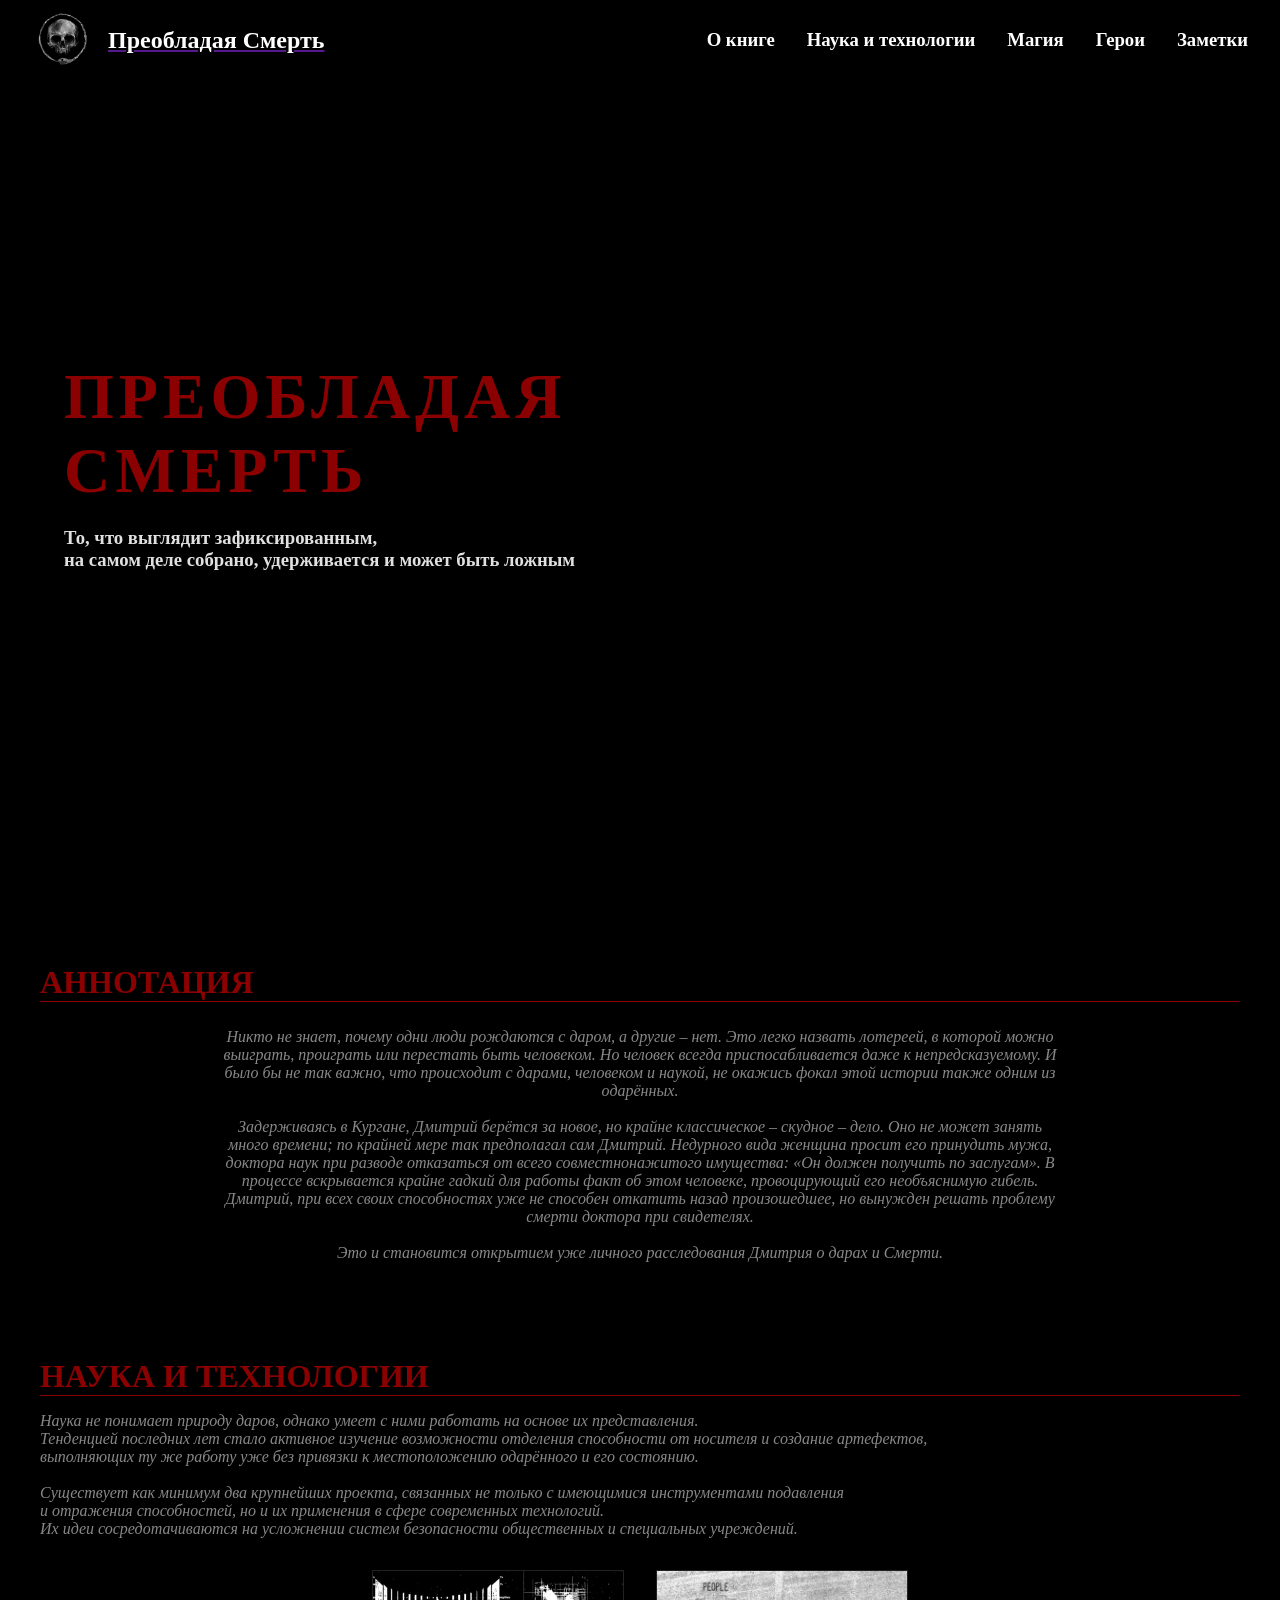
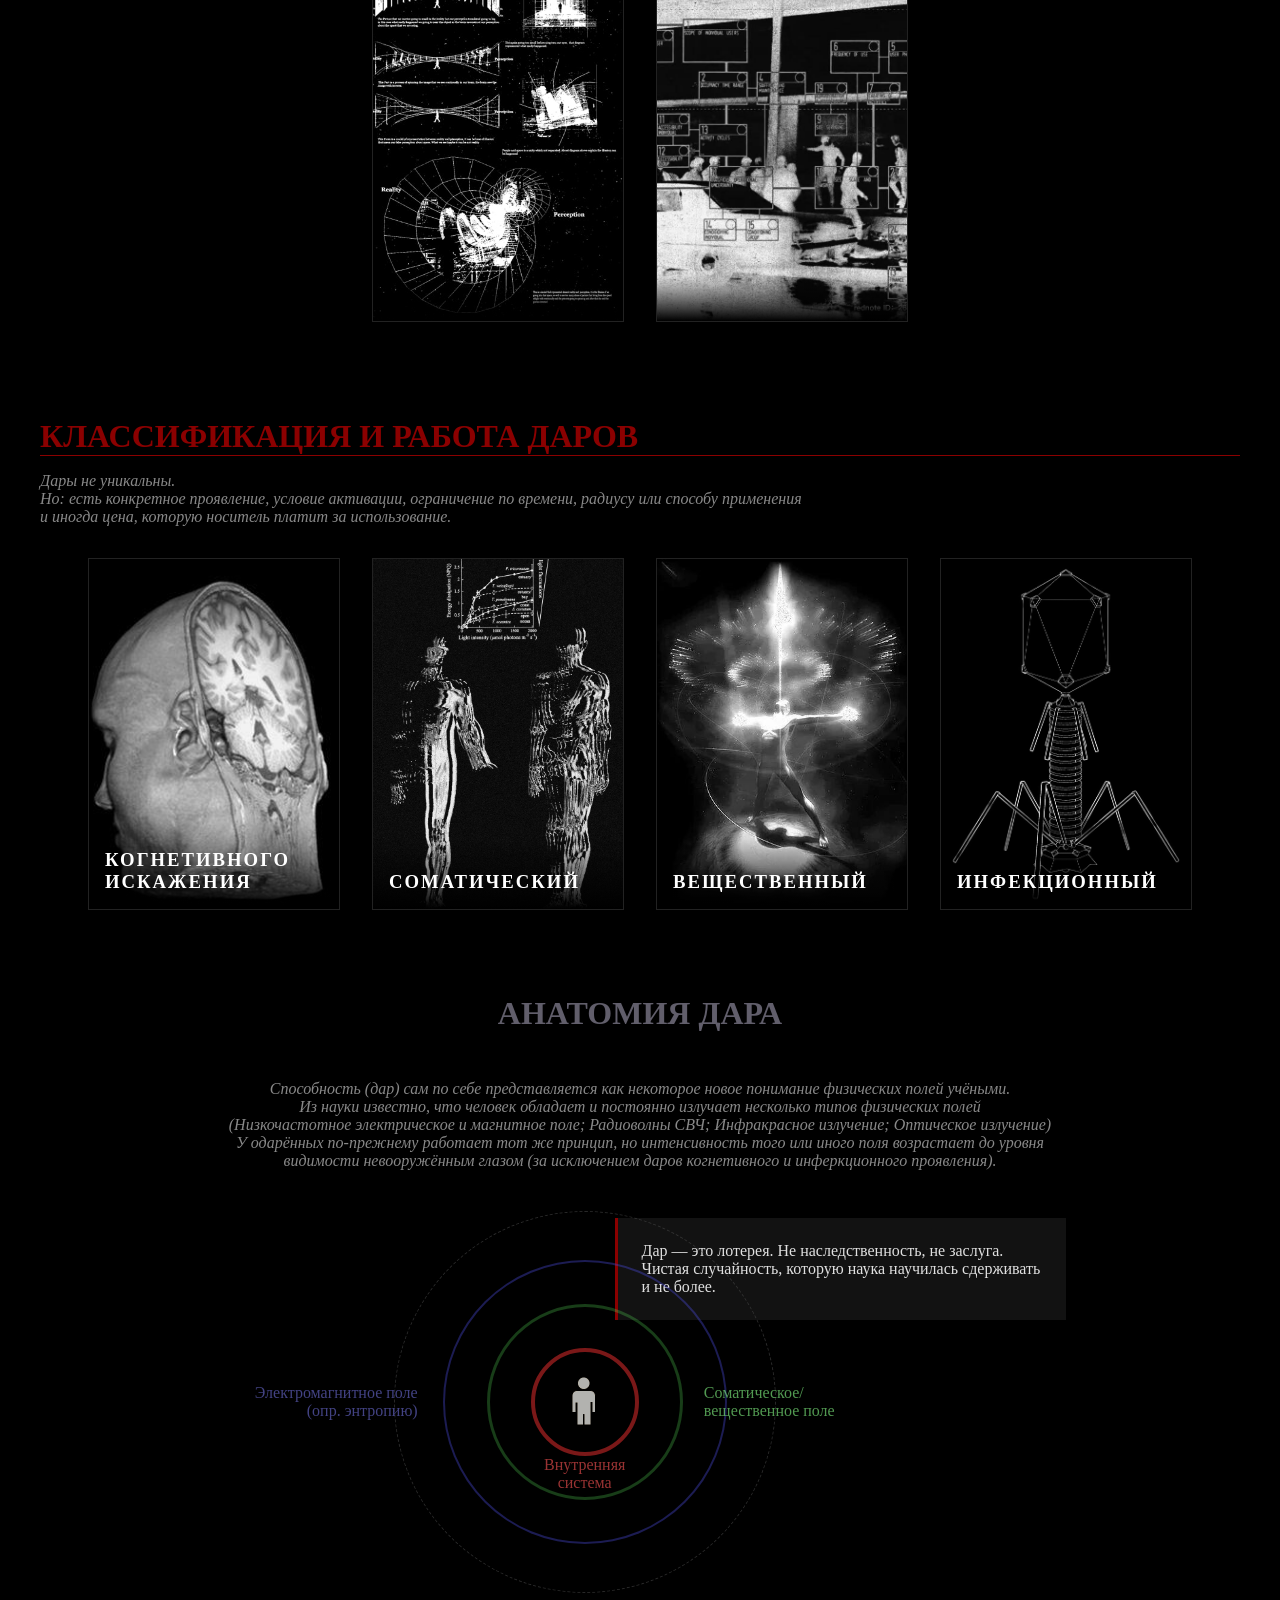
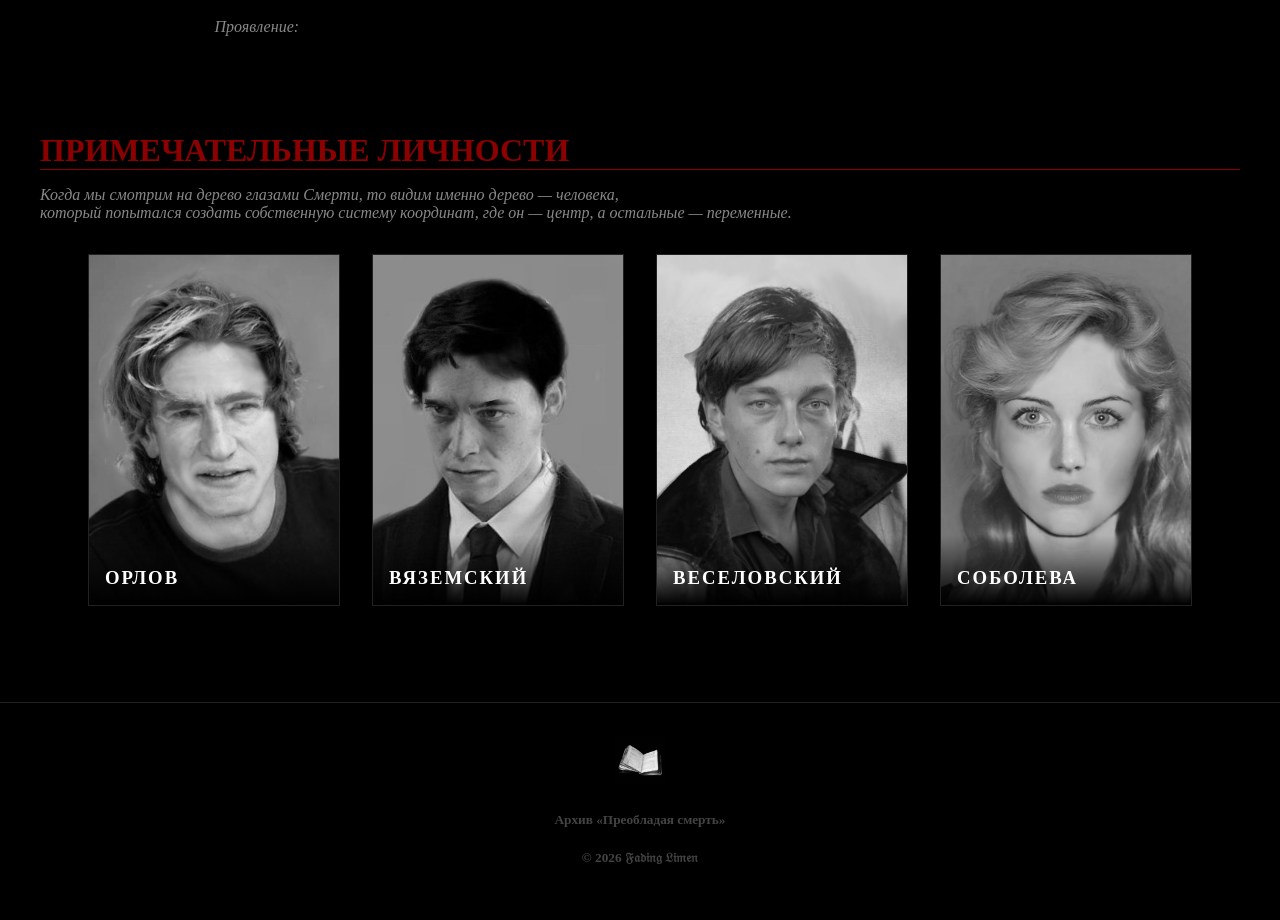
==== index.html @ 9e9018ed "Rename preaviling_death.html to index.html" ====
<!DOCTYPE html>
<html lang="ru">
<head>
    <meta charset="UTF-8">
    <meta name="viewport" content="width=device-width, initial-scale=1.0">
    <title>Преобладая смерть | ФИЛАТОВА 26М</title>

    <link rel="stylesheet" href="static/styles/base.css">
    <link rel="stylesheet" href="static/styles/ui.css">
    <link rel="stylesheet" href="static/styles/styles.css">
    <link rel="icon" type="image/png" href="static/pictures/logo.png">
    
    <script src="static/data/cookies.js" defer></script>
    <script src="static/data/load_data.js" defer></script>
</head>
<body>
    <header>
        <div class="header-list">
            <div class="logo-block">
                <a href="" class="logo-link"><img src="static/pictures/logo.png" class="logo-icon"></a>
                <a href="" class="main-page"><h3 class="main-title">Преобладая Смерть</h3></a>
            </div>
            <nav class="menu-block">
                <a href="#story" class="menu-item"><h3>О книге</h3></a>
                <a href="#tech" class="menu-item"><h3>Наука и технологии</h3></a>
                <a href="#abilities" class="menu-item"><h3>Магия</h3></a>
                <a href="#cases" class="menu-item"><h3>Герои</h3></a>
                <a href="#keeps" class="menu-item"><h3>Заметки</h3></a>
            </nav>
        </div>
    </header>

    <main>
        <div class="video-overlay">
            <div class="text-top-left">
                <h1 class="red">ПРЕОБЛАДАЯ<br>СМЕРТЬ</h1>
                <h3 class="video-description">
                    То, что выглядит зафиксированным,
                    <br>на самом деле собрано, удерживается и может быть ложным
                </h3>
            </div>
            <video autoplay muted loop class="video-block">
                <source src="static/video/video_2026-10-30_19-57-51.mp4" type="video/mp4">
                Ваш браузер не поддерживает видео.
            </video>
        </div>

        <div class="champions-block">
            <div class="lane-block" id="story">
                <h3 class="lane-title red">АННОТАЦИЯ</h3>
                <p class="lane-description anotation">
                    Никто не знает, почему одни люди рождаются с даром, а другие – нет. Это легко назвать лотереей, в которой 
                    можно выиграть, проиграть или перестать быть человеком. Но человек всегда приспосабливается даже к непредсказуемому.
                    И было бы не так важно, что происходит с дарами, человеком и наукой, не окажись фокал этой истории также одним 
                    из одарённых.<br>
                    <br>Задерживаясь в Кургане, Дмитрий берётся за новое, но крайне классическое – скудное – дело. Оно не может занять 
                    много времени; по крайней мере так предполагал сам Дмитрий. Недурного вида женщина просит его принудить мужа, доктора 
                    наук при разводе отказаться от всего совместнонажитого имущества: «Он должен получить по заслугам». В процессе вскрывается
                    крайне гадкий для работы факт об этом человеке, провоцирующий его необъяснимую гибель. Дмитрий, при всех своих
                    способностях уже не способен откатить назад произошедшее, но вынужден решать проблему смерти доктора при свидетелях.<br>
                    <br>Это и становится открытием уже личного расследования Дмитрия о дарах и Смерти.
                </p>
            </div>

            <div class="lane-block" id="tech">
                <h3 class="lane-title red">НАУКА И ТЕХНОЛОГИИ</h3>
                <p class="lane-description">
                    Наука не понимает природу даров, однако умеет с ними работать на основе их представления.<br>
                    Тенденцией последних лет стало активное изучение возможности отделения способности от носителя и создание
                    артефектов,<br>выполняющих ту же работу уже без привязки к местоположению одарённого и его состоянию.<br>
                    <br>Существует как минимум два крупнейших проекта, связанных не только с имеющимися инструментами подавления<br>и
                    отражения способностей, но и их применения в сфере современных технологий.<br>Их идеи сосредотачиваются на усложнении
                    систем безопасности общественных и специальных учреждений.
                </p>
                <div class="lane-champions-cards">
                    <a class="champion-card" href="#space">
                        <div class="champion-art">
                            <img src="static/pictures/image/space.jpg">
                            <h3 class="champion-name"></h3>
                        </div>
                    </a>
                    <a class="champion-card" href="#camera">
                        <div class="champion-art">
                            <img src="static/pictures/image/eye.jpg">
                            <h3 class="champion-name"></h3>
                        </div>
                    </a>
                </div>
            </div>

            <div class="lane-block" id="abilities">
                <h3 class="lane-title red">КЛАССИФИКАЦИЯ И РАБОТА ДАРОВ</h3>
                <p class="lane-description">
                    Дары не уникальны.<br>
                    Но: есть конкретное проявление, условие активации, ограничение по времени, радиусу или способу применения
                    <br> и иногда цена, которую носитель платит за использование.
                </p>
                <div class="lane-champions-cards">
                    <a class="champion-card" href="#psychic">
                        <div class="champion-art">
                            <img src="static/pictures//image/psychic.jpg">
                            <h3 class="champion-name">когнетивного искажения</h3>
                        </div>
                    </a>
                    <a class="champion-card" href="#physical">
                        <div class="champion-art">
                            <img src="static/pictures/image/physical.jpg">
                            <h3 class="champion-name">Соматический</h3>
                        </div>
                    </a>
                    <a class="champion-card" href="#physical">
                        <div class="champion-art">
                            <img src="static/pictures/image/physical_item.jpg">
                            <h3 class="champion-name">Вещественный</h3>
                        </div>
                    </a>
                    <a class="champion-card" href="#infectious">
                        <div class="champion-art">
                            <img src="static/pictures/image/infectious.jpg">
                            <h3 class="champion-name">Инфекционный</h3>
                        </div>
                    </a>
                </div>
            </div>

            <h1 class="map-title gray">АНATOMИЯ ДАРА</h1>
            <div class="map-table">
                <p class="lane-description map">
                    Способность (дар) сам по себе представляется как некоторое новое понимание физических полей учёными.
                    <br>Из науки известно, что человек обладает и постоянно излучает несколько типов физических полей
                    <br>(Низкочастотное электрическое и магнитное поле; Радиоволны СВЧ; Инфракрасное излучение; Оптическое излучение)
                    <br>У одарённых по-прежнему работает тот же принцип, но интенсивность того или иного поля возрастает до уровня
                    <br>видимости невооружённым глазом (за исключением даров когнетивного и инферкционного проявления).
                </p>

                <div class="map_and_descr">
                    <div class="anatomy-map">
                        <div class="field-layer field-classic"></div>
                        <div class="field-layer field-cognitive">
                            <span class="field-label">Электромагнитное поле<br>(опр. энтропию)</span>
                        </div>
                        <div class="field-layer field-somatic">
                            <span class="field-label">Соматическое/<br>вещественное поле</span>
                        </div>
                        <div class="field-layer field-viral">
                            <span class="field-label">Внутренняя<br>система</span>
                        </div>
                        <div class="person"><img src="static/pictures/person.png"></div>
                    </div>

                    <p class="map-description">
                        Дар — это лотерея. Не наследственность, не заслуга.<br>
                        Чистая случайность, которую наука научилась сдерживать и не более.
                    </p>
                </div>

                <p class="lane-description">
                    Проявление: 
                </p>
            </div>

            <div class="lane-block" id="cases">
                <h3 class="lane-title red">ПРИМЕЧАТЕЛЬНЫЕ ЛИЧНОСТИ</h3>
                <p class="lane-description">
                    Когда мы смотрим на дерево глазами Смерти, то видим именно дерево — человека,<br>
                    который попытался создать собственную систему координат, где он — центр, а остальные — переменные.
                </p>
                <div class="lane-champions-cards">
                    <a class="champion-card" href="#orlov">
                        <div class="champion-art">
                            <img src="static/pictures/characters/dmitrii_orlov.jpg" alt="Дмитрий Орлов">
                            <h3 class="champion-name">Орлов</h3>
                        </div>
                    </a>
                    <a class="champion-card" href="#vyazemsky">
                        <div class="champion-art">
                            <img src="static/pictures/characters/victor_vyazemski.jpg" alt="Виктор Вяземский">
                            <h3 class="champion-name">Вяземский</h3>
                        </div>
                    </a>
                    <a class="champion-card" href="#veselovsky">
                        <div class="champion-art">
                            <img src="static/pictures/characters/andrei_veselovski.jpg" alt="Андрей Веселовский">
                            <h3 class="champion-name">Веселовский</h3>
                        </div>
                    </a>
                    <a class="champion-card" href="#soboleva">
                        <div class="champion-art">
                            <img src="static/pictures/characters/lidia_soboleva.jpg" alt="Лидия Соболева">
                            <h3 class="champion-name">Соболева</h3>
                        </div>
                    </a>
                </div>
            </div>
        </div>
    </main>

    <footer>
        <div class="footer-list">
            <div class="footer-list-link">
                <img src="static/pictures/book.jpg" class="footer-ico">
                <h5>Архив «Преобладая смерть»</h5>
            </div>
            <div class="footer-list-link"><h5>© 2026 𝔉𝔞𝔡𝔦𝔫𝔤 𝔏𝔦𝔪𝔢𝔫</h5></div>
        </div>
    </footer>
</body>
</html>
---- static/styles/base.css ----
/* Глобальные настройки */

html { scroll-behavior: smooth; scroll-padding-top: 100px;}
body {
    background-color: #000000;
    color: #e0e0e0;
    margin: 0;
    font-family: 'Georgia', 'Times New Roman', serif;
}

/* верхняя панель*/
.logo-icon { height: 60px;}
header {
    position: fixed;
    top: 0; left: 0; width: 100%; z-index: 1000;
    background-color: rgba(0, 0, 0, 0.9);
}
.header-list {
    display: flex; justify-content: space-between;
    align-items: center; padding: 0 2rem; height: 80px;
}
.logo-block { display: flex; align-items: center; gap: 1rem;}
.main-title { color: #ffffff; text-decoration: none; font-size: 1.5rem;}

/* Раздел о способностях*/
.anatomy-map {
    position: relative; left: 20%;
    width: 400px; height: 400px;      
}
.field-layer {
    position: absolute; border-radius: 50%;
    top: 50%; left: 50%; transform: translate(-50%, -50%);
    display: flex; align-items: center; justify-content: center;
    opacity: 0.6;
}
.field-classic { 
    width: 380px; height: 380px; z-index: 1; 
    border: 1px dashed #444;
}
.field-cognitive { 
    width: 280px; height: 280px; 
    border: 2px solid rgba(75, 75, 219, 0.63); 
    background: radial-gradient(circle, transparent 70%, rgba(100, 100, 255, 0.1));
    z-index: 2; 
}
.field-somatic { 
    width: 190px; height: 190px; 
    border: 3px solid rgba(100, 255, 100, 0.4); 
    z-index: 3; 
}
.field-viral { 
    width: 100px; height: 100px; 
    border: 4px solid rgba(255, 50, 50, 0.8); 
    z-index: 4; 
}
.person {
    position: absolute; top: 43%; left: 46%;
    width: 30px; height: 40px; z-index: -2;
}
.field-label {
    position: absolute; font-size: 0.8rem; text-align: center;
    white-space: nowrap; pointer-events: none;
}
.map_and_descr { display: flex; justify-content: space-between;}

/* Подвал */
footer {
    border-top: 1px solid #222; padding: 2rem;
    text-align: center; color: #444;
}
.footer-ico {width: 50px; height: 50px;}
---- static/styles/ui.css ----
/* Интерфейсные элементы */

.menu-block { display: flex; gap: 2rem;}
.menu-item {
    text-decoration: none;
    color: #ffffff;
    cursor: pointer;
    transition: 0.3s ease-in-out;
}
.menu-item:hover { color: #8b0000;}
.menu-item h4 { margin: 0; font-weight: normal; }

/* Карточки с картинками */
.champions-block { 
    padding: 2rem; max-width: 1200px; margin: 0 auto; 
    display: flex; flex-direction: column;
}
.champion-card {
    width: 250px; height: 350px; position: relative;
    background: #0a0a0a; border: 1px solid #222;
    overflow: hidden; transition: 0.4s; text-decoration: none;
}
.champion-art { width: 100%; height: 100%; position: relative;}
.champion-art img {
    width: 100%; height: 100%; object-fit: cover;
    filter: grayscale(100%); transition: 0.4s;
}
.champion-name {
    position: absolute; bottom: 0; left: 0; width: 100%;
    background: linear-gradient(to top, #000, transparent); color: #fff;
    padding: 2rem 1rem 1rem; margin: 0;
    letter-spacing: 2px; text-transform: uppercase;
}
.champion-card:hover {
    transform: scale(1.03);
    border-color: #8b0000; box-shadow: 0 0 30px rgba(139, 0, 0, 0.1);
}
.champion-card:hover .champion-art img { filter: grayscale(0%);}
---- static/styles/styles.css ----
/* Верстка блоков */

/* Видео */
.video-overlay { position: relative; height: 100vh;}
.video-block {
    width: 100%; height: 100%; object-fit: cover;
    position: absolute; top: 0; left: 0; z-index: -1;
    filter: grayscale(80%) contrast(1.2);
}
.text-top-left {
    position: absolute; top: 40%; left: 5%; z-index: 2;
    animation: moveTopLeft 2s ease-in-out forwards;
}
@keyframes moveTopLeft {
    0% { opacity: 0; transform: translateY(20px); }
    100% { opacity: 1; transform: translateY(0); }
}
.text-top-left h1 {
    font-size: 4rem; margin: 0; letter-spacing: 5px;
    text-shadow: 0 0 20px rgba(0,0,0,0.9);
}

/* Цвета для заголовков */
.red { color: #8b0000; }
.gray { color: #615e6b;}

/* Раздец Анатомия дара */
.map-block { padding: 4rem 2rem; text-align: center; }
.map-table { position: relative; margin: 2rem auto; max-width: 1000px;}
.map-table img { width: 100%; filter: sepia(30%) brightness(0.7); }
.map-description {
    background: rgba(20, 20, 20, 0.9); border-left: 3px solid #8b0000;
    padding: 1.5rem; text-align: left; align-self: flex-start;            
    flex: 1; min-width: 300px; max-width: 400px;
}
.field-viral .field-label { bottom: -40px; color: #ff5555; font-size: 16px;}
.field-somatic .field-label { right: -155px; color: #88ff88; font-size: 16px; text-align: left;}
.field-cognitive .field-label { left: -190px; color: #6f6fda; font-size: 16px; text-align: right;}
.map-title { display: flex; justify-content: center;  margin-bottom: 0;}
.map { text-align: center; }

/* Для параграфов */
.lane-block { margin-bottom: 4rem; position: relative;}
.lane-champions-cards { display: flex; flex-wrap: wrap; gap: 2rem; justify-content: center;}
.lane-title { font-size: 2rem; margin-bottom: 1rem; text-transform: uppercase; border-bottom: 1px solid #8b0000; }
.lane-description { color: #888; font-style: italic; margin-bottom: 2rem; font-size: 16px;}
.anotation { width: 70%; margin: 0 auto; text-align: center; padding-top: 10px;}
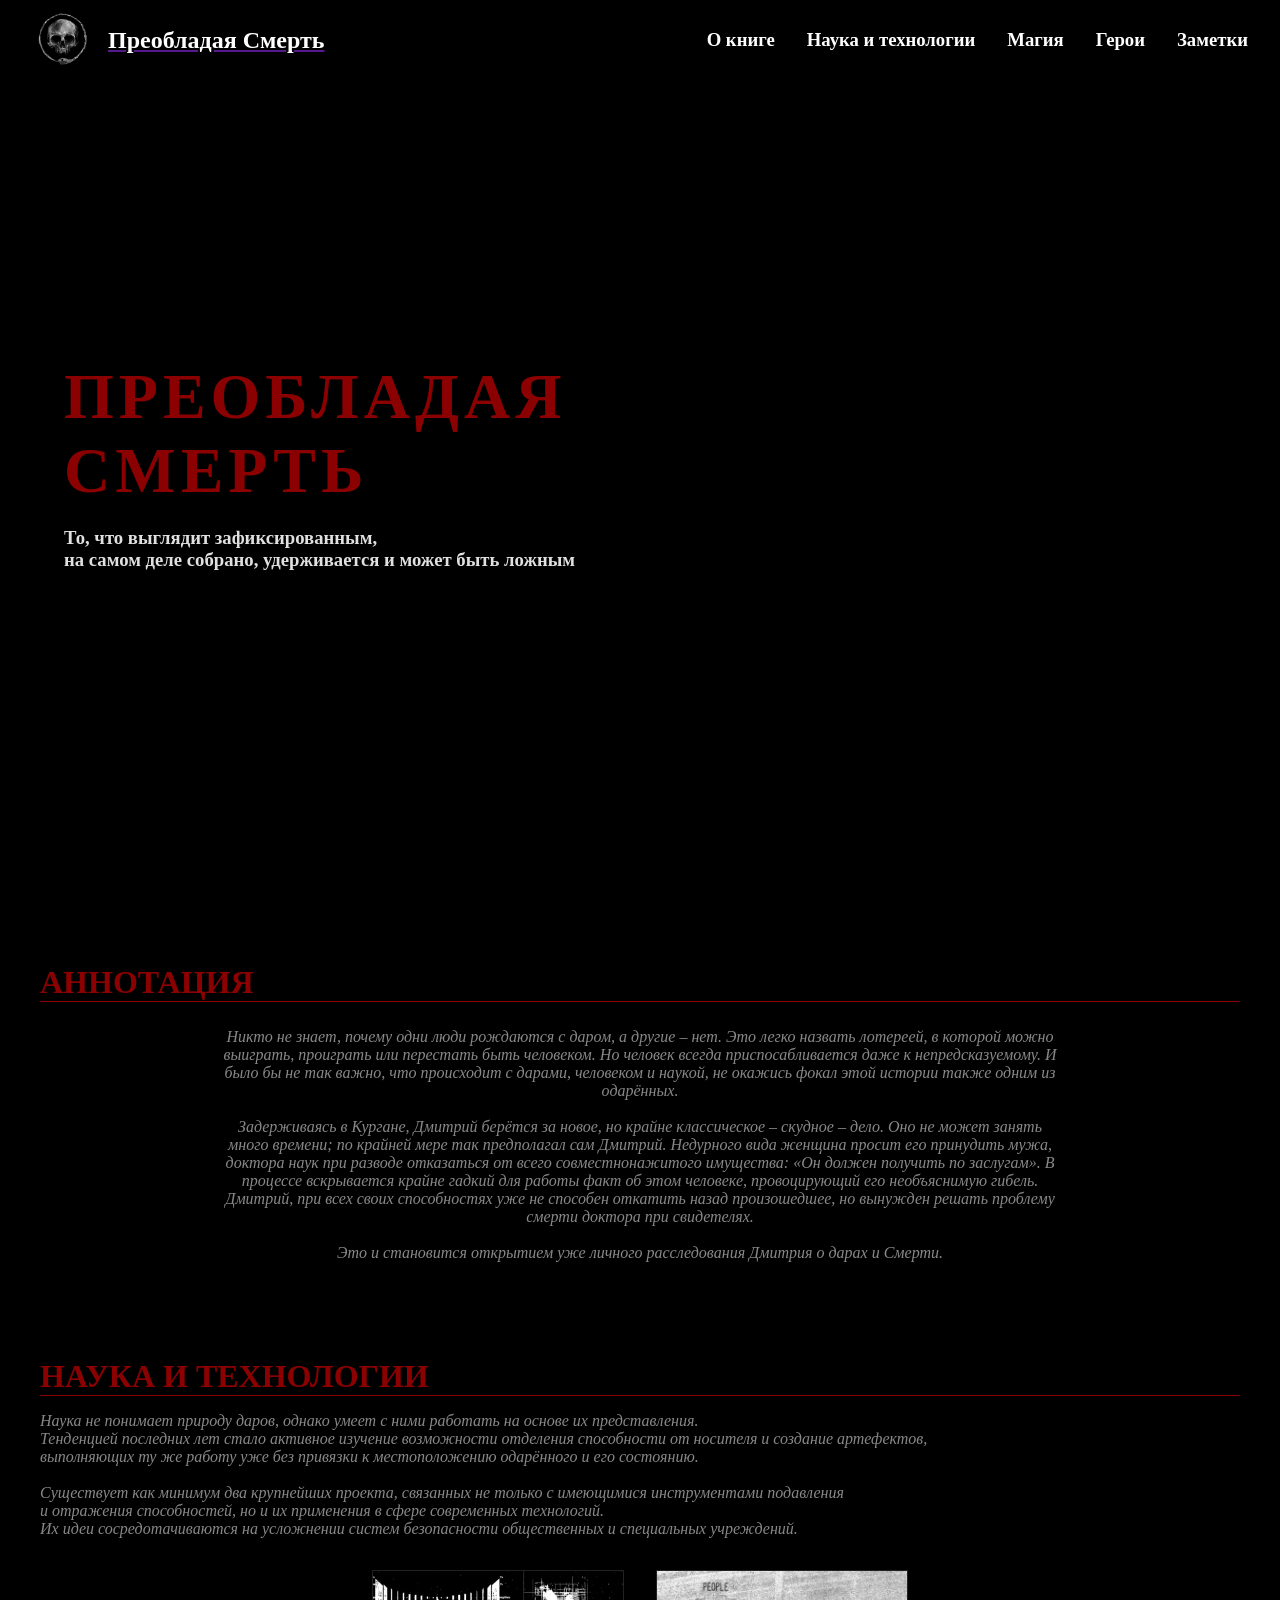
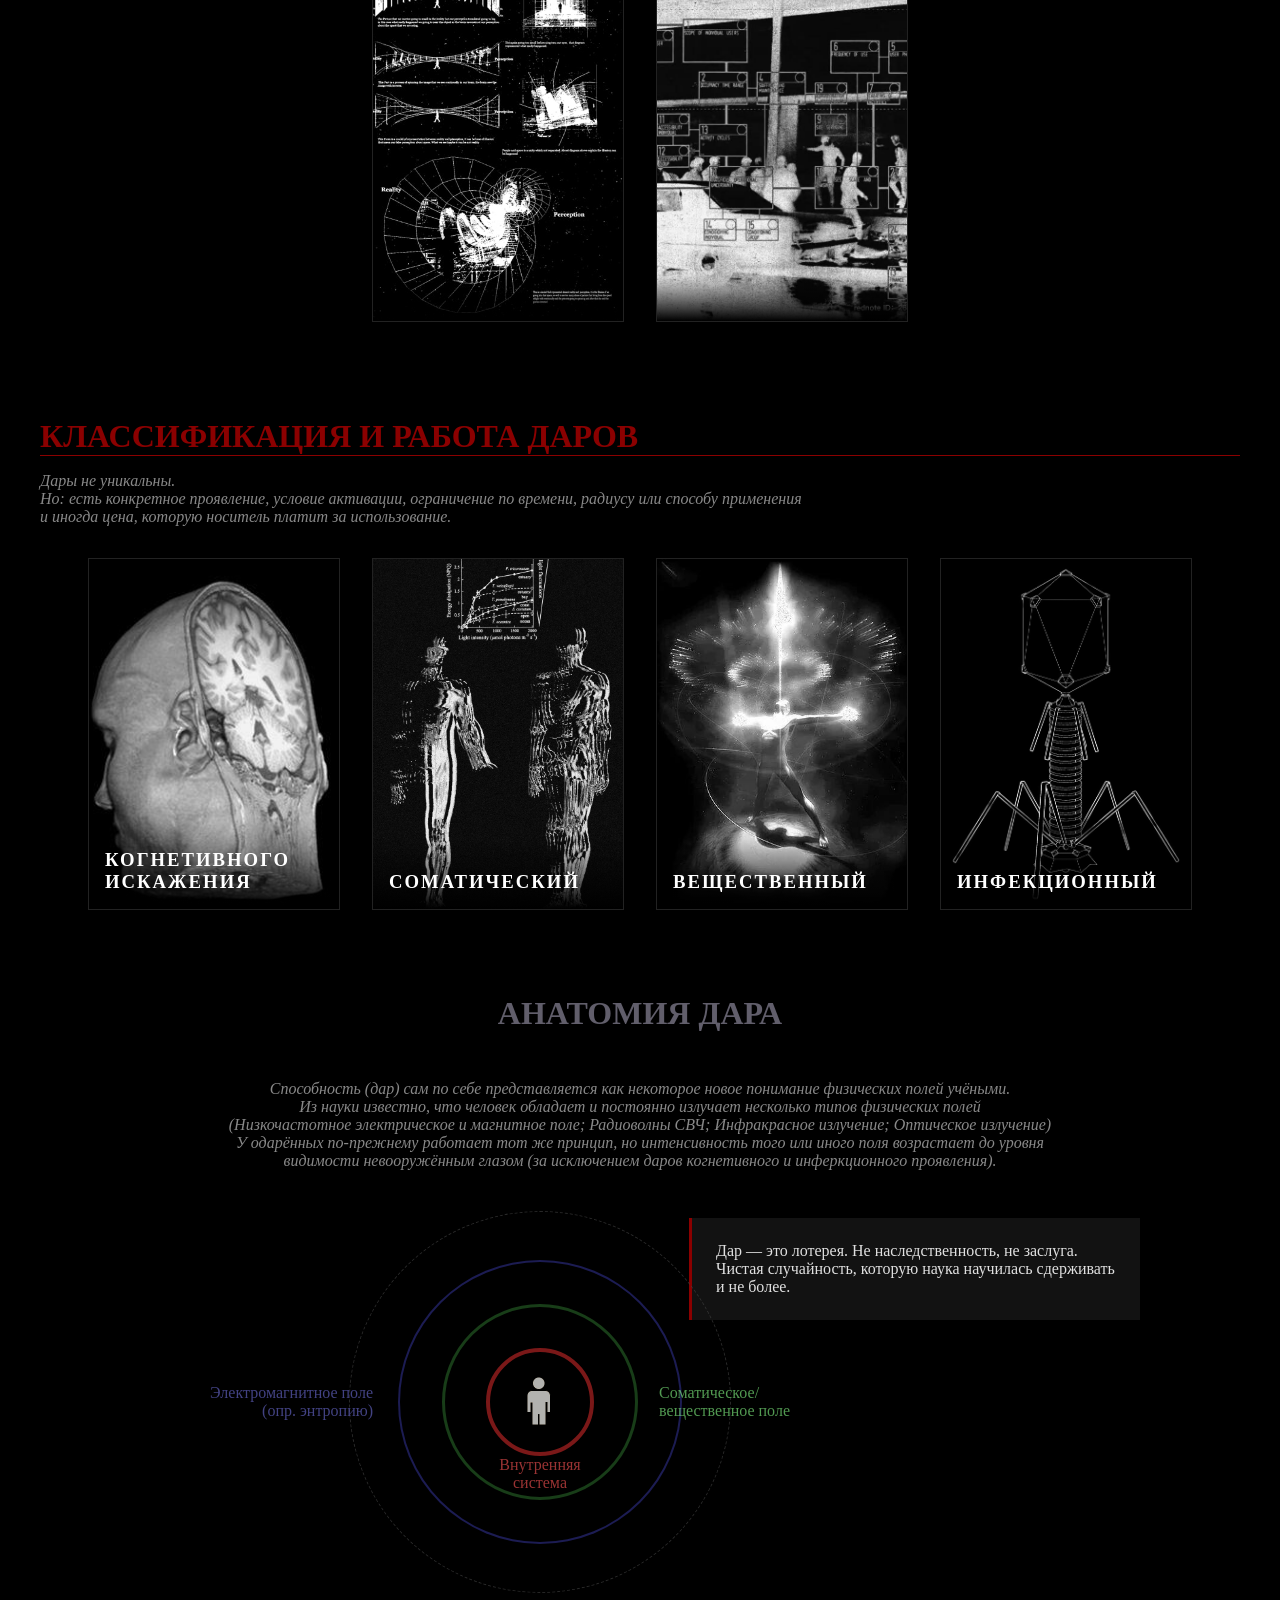
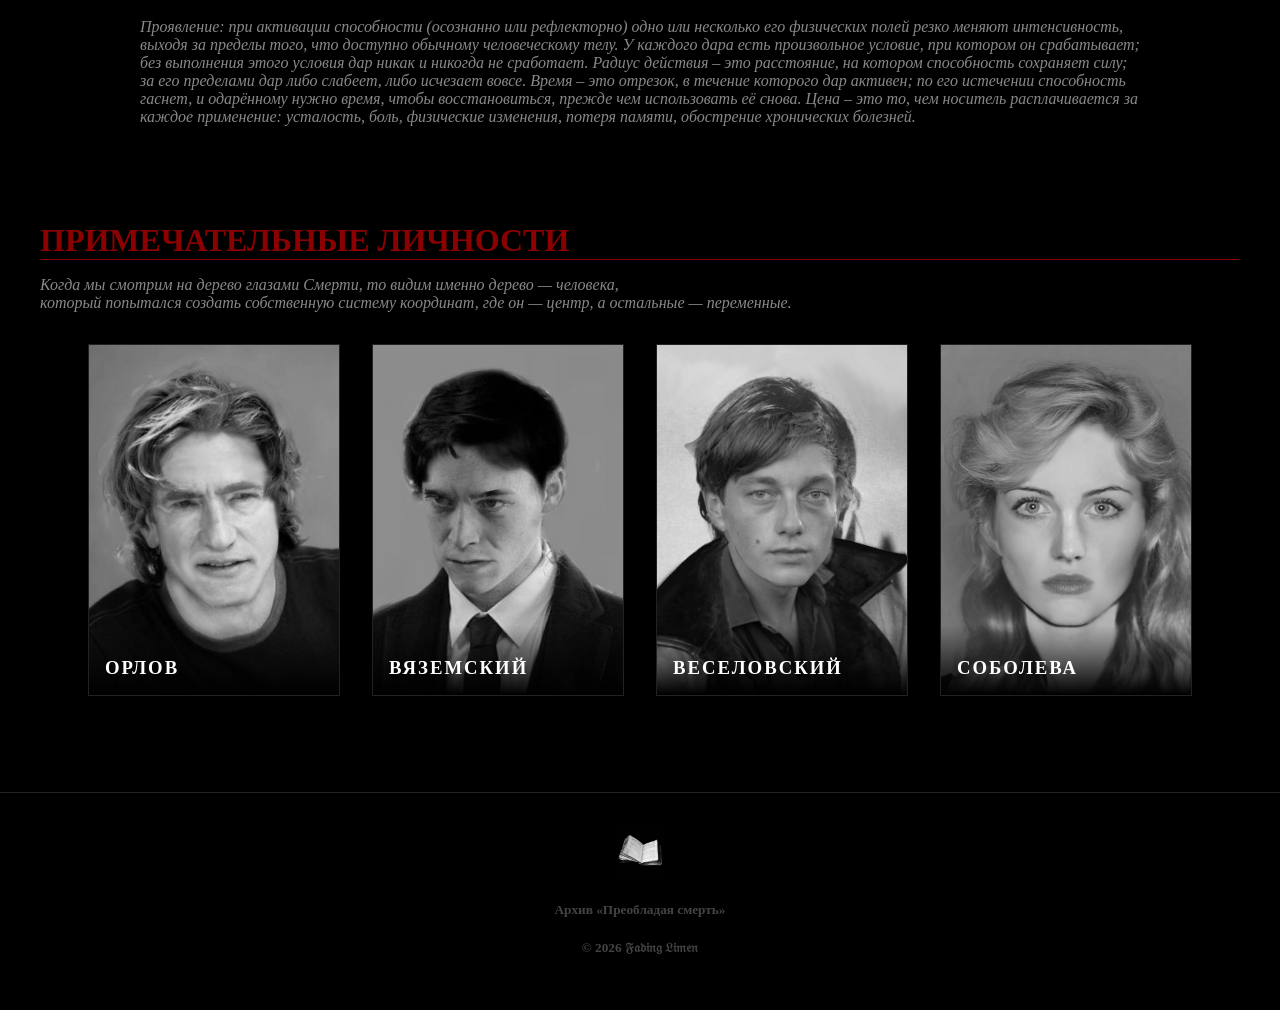
==== commit 6dbc8bb0: "abilities" ====
--- a/index.html
+++ b/index.html
@@ -155,7 +155,15 @@
                 </div>
 
                 <p class="lane-description">
-                    Проявление: 
+                    Проявление: при активации способности (осознанно или рефлекторно) одно или несколько его физических полей резко
+                    меняют интенсивность, выходя за пределы того, что доступно обычному человеческому телу. У каждого дара есть 
+                    произвольное условие, при котором он срабатывает; без выполнения этого условия дар никак и никогда не сработает.
+                    Радиус действия – это расстояние, на котором способность сохраняет силу; за его пределами дар либо слабеет, либо 
+                    исчезает вовсе.
+                    Время – это отрезок, в течение которого дар активен; по его истечении способность гаснет, и одарённому нужно время, 
+                    чтобы восстановиться, прежде чем использовать её снова. 
+                    Цена – это то, чем носитель расплачивается за каждое применение: усталость, боль, физические изменения, потеря памяти, 
+                    обострение хронических болезней.
                 </p>
             </div>
 
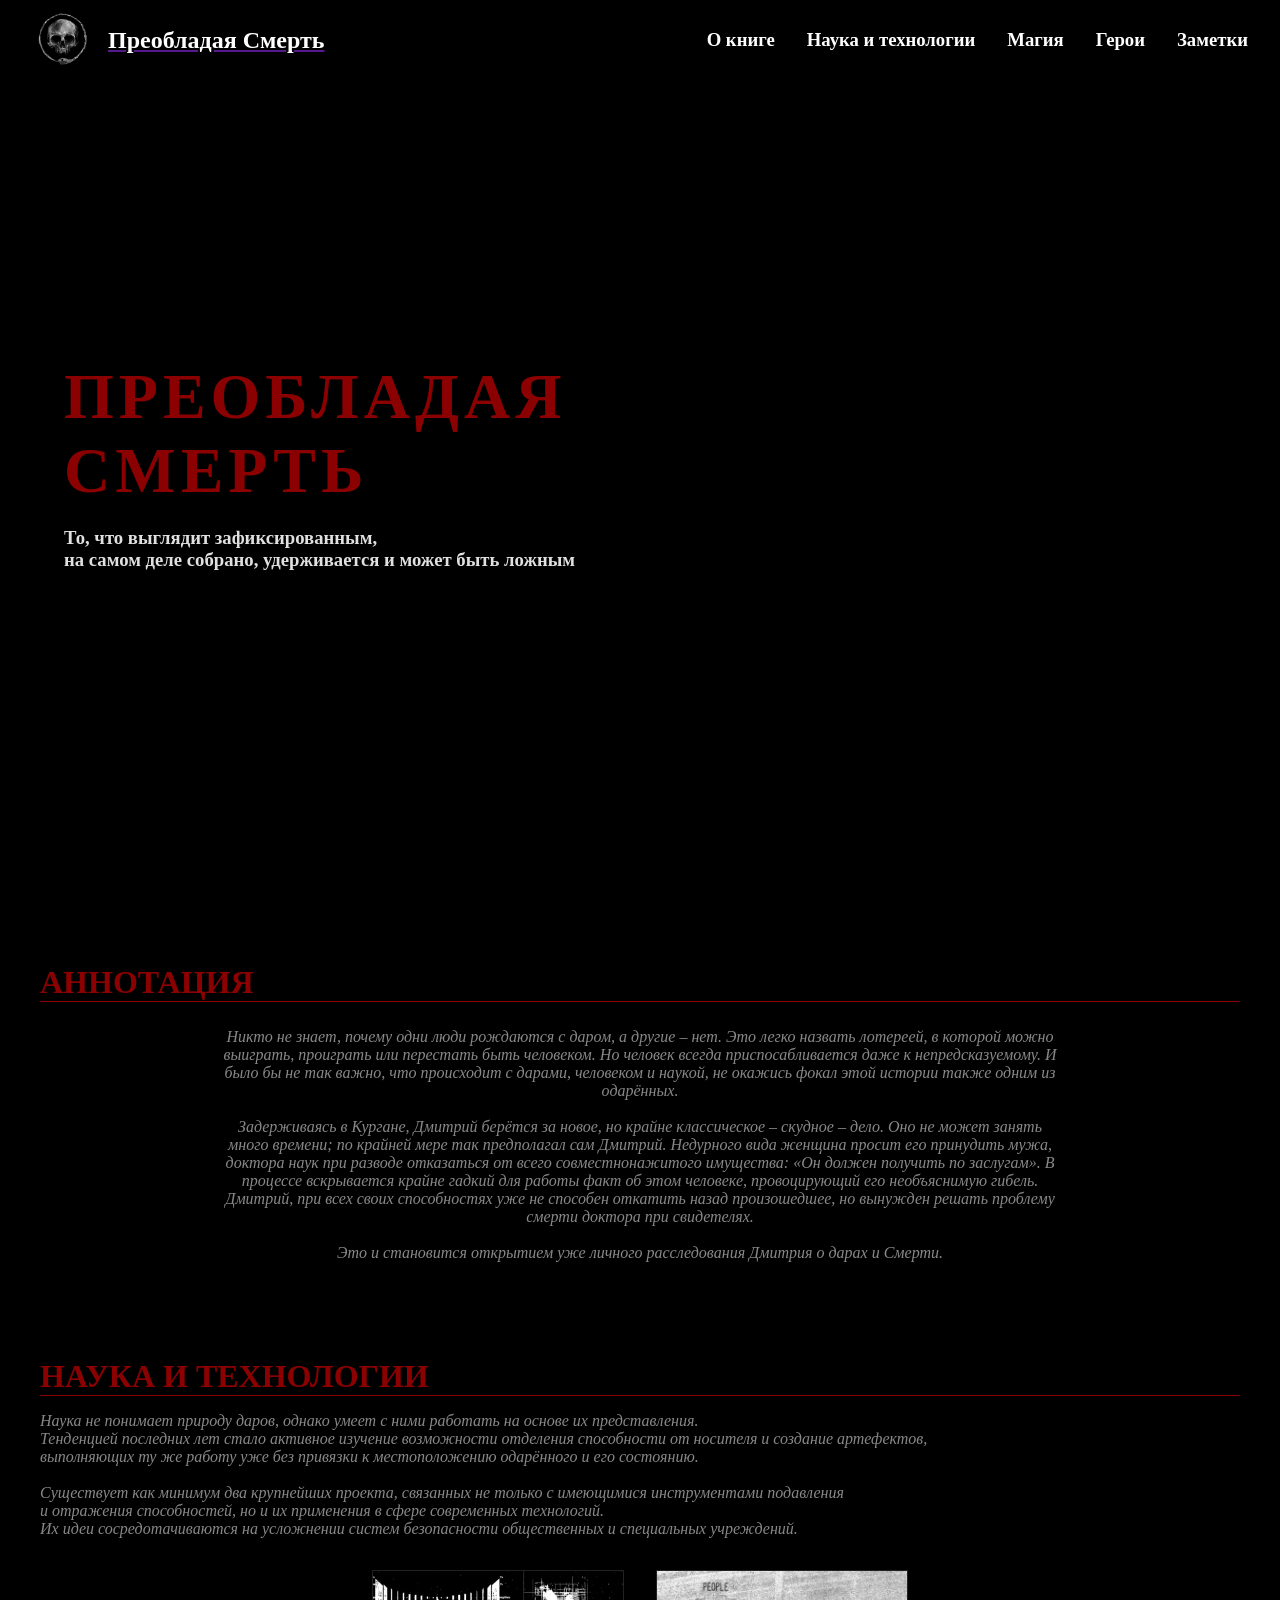
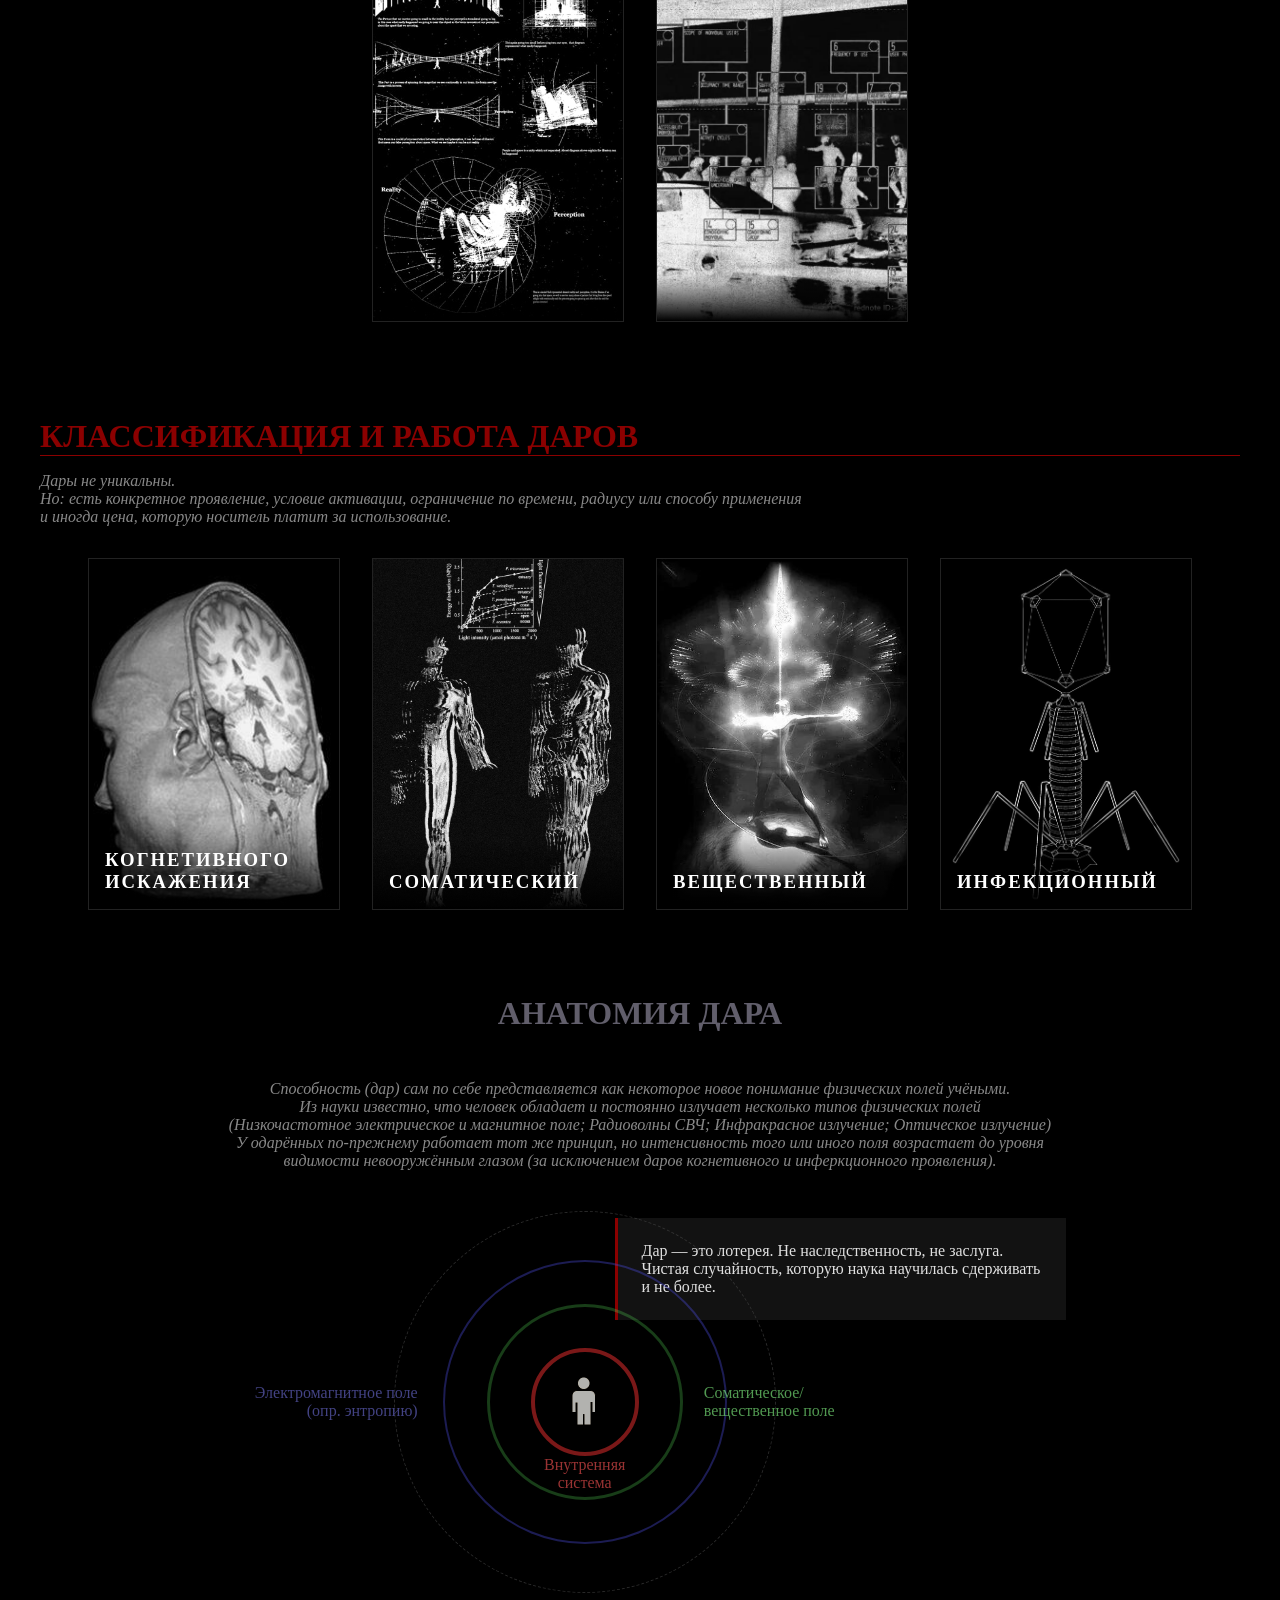
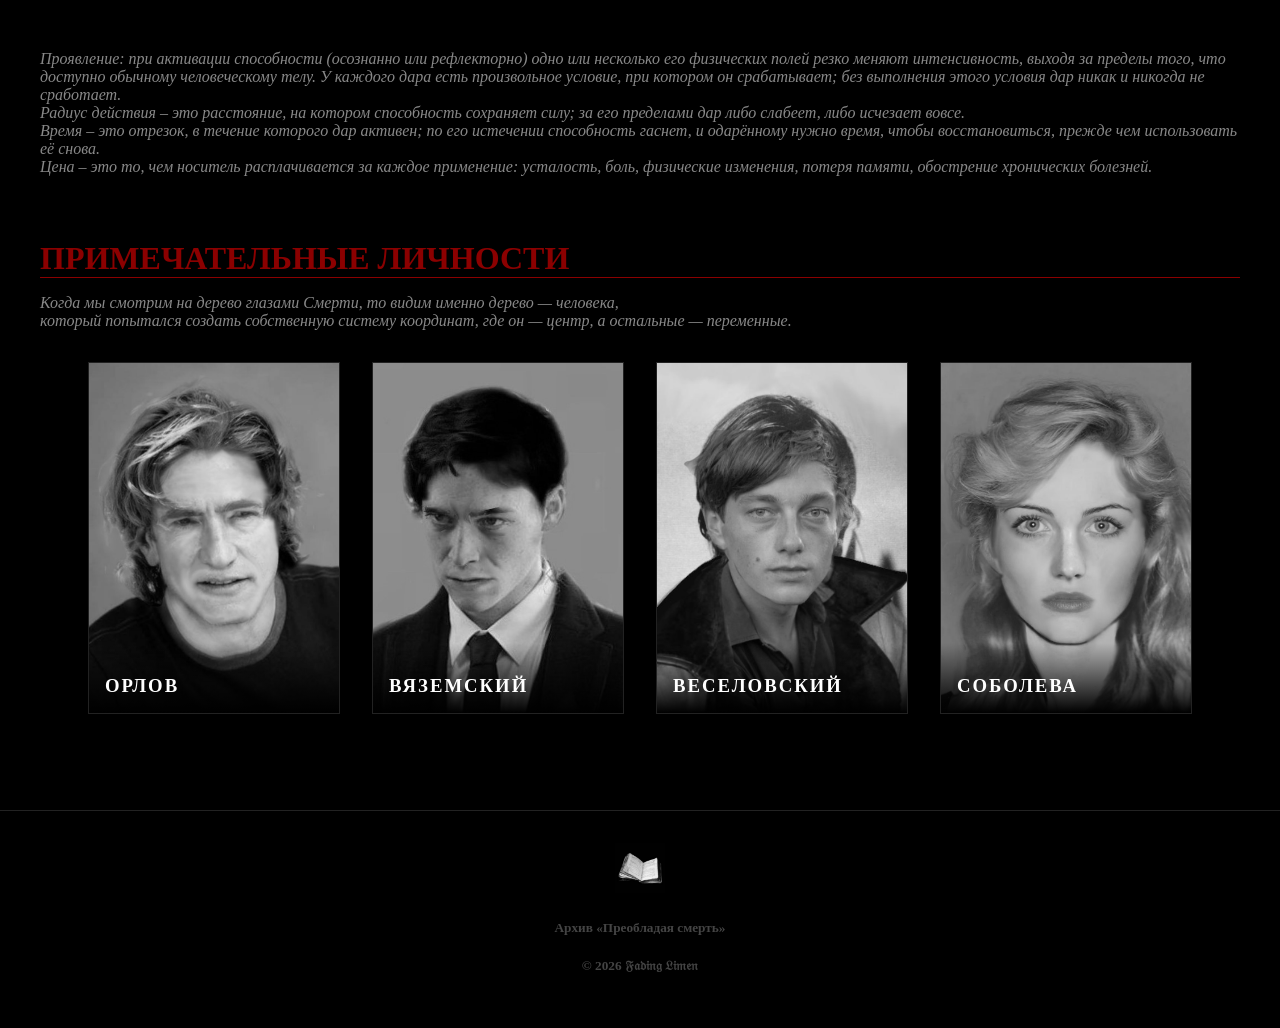
==== commit 5ed82f59: "abilities" ====
--- a/index.html
+++ b/index.html
@@ -153,19 +153,19 @@
                         Чистая случайность, которую наука научилась сдерживать и не более.
                     </p>
                 </div>
-
-                <p class="lane-description">
+            </div>
+
+            <p class="lane-description">
                     Проявление: при активации способности (осознанно или рефлекторно) одно или несколько его физических полей резко
                     меняют интенсивность, выходя за пределы того, что доступно обычному человеческому телу. У каждого дара есть 
                     произвольное условие, при котором он срабатывает; без выполнения этого условия дар никак и никогда не сработает.
-                    Радиус действия – это расстояние, на котором способность сохраняет силу; за его пределами дар либо слабеет, либо 
+                    <br>Радиус действия – это расстояние, на котором способность сохраняет силу; за его пределами дар либо слабеет, либо 
                     исчезает вовсе.
-                    Время – это отрезок, в течение которого дар активен; по его истечении способность гаснет, и одарённому нужно время, 
+                    <br>Время – это отрезок, в течение которого дар активен; по его истечении способность гаснет, и одарённому нужно время, 
                     чтобы восстановиться, прежде чем использовать её снова. 
-                    Цена – это то, чем носитель расплачивается за каждое применение: усталость, боль, физические изменения, потеря памяти, 
+                    <br>Цена – это то, чем носитель расплачивается за каждое применение: усталость, боль, физические изменения, потеря памяти, 
                     обострение хронических болезней.
-                </p>
-            </div>
+            </p>
 
             <div class="lane-block" id="cases">
                 <h3 class="lane-title red">ПРИМЕЧАТЕЛЬНЫЕ ЛИЧНОСТИ</h3>
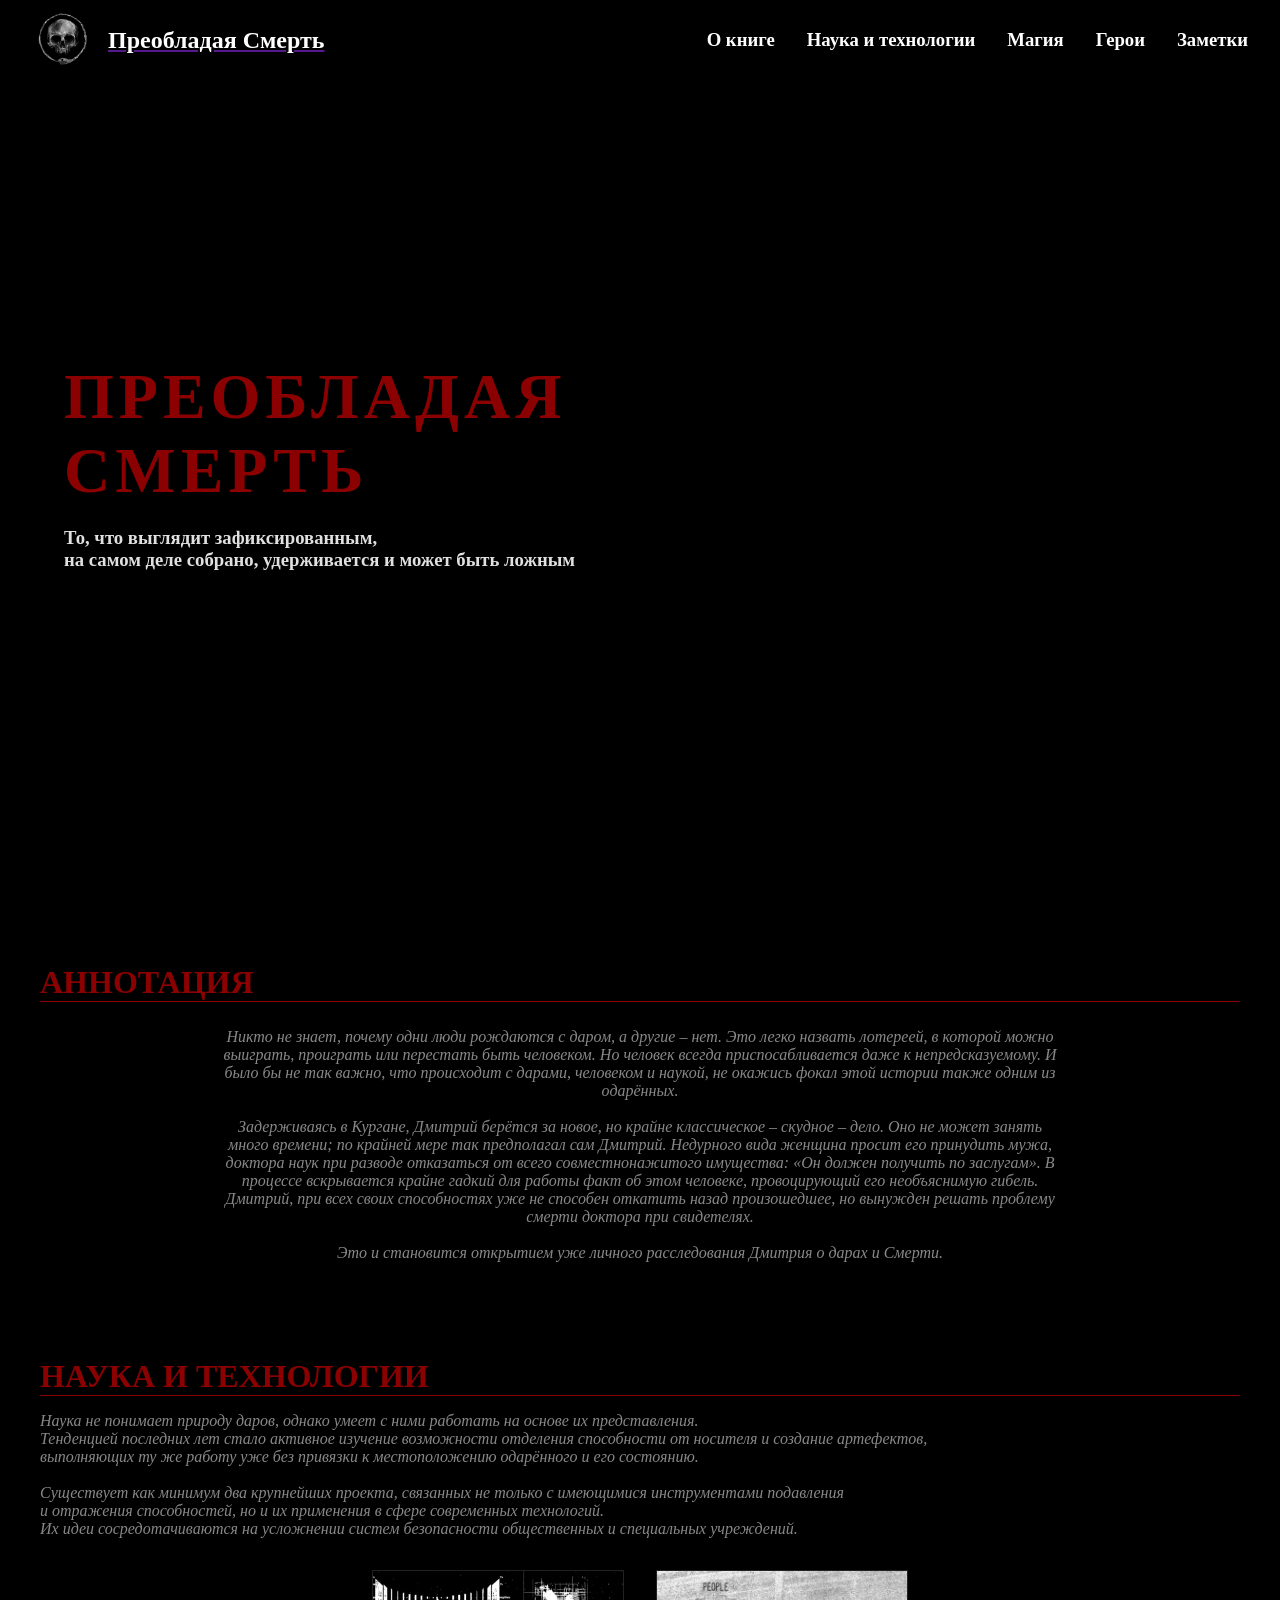
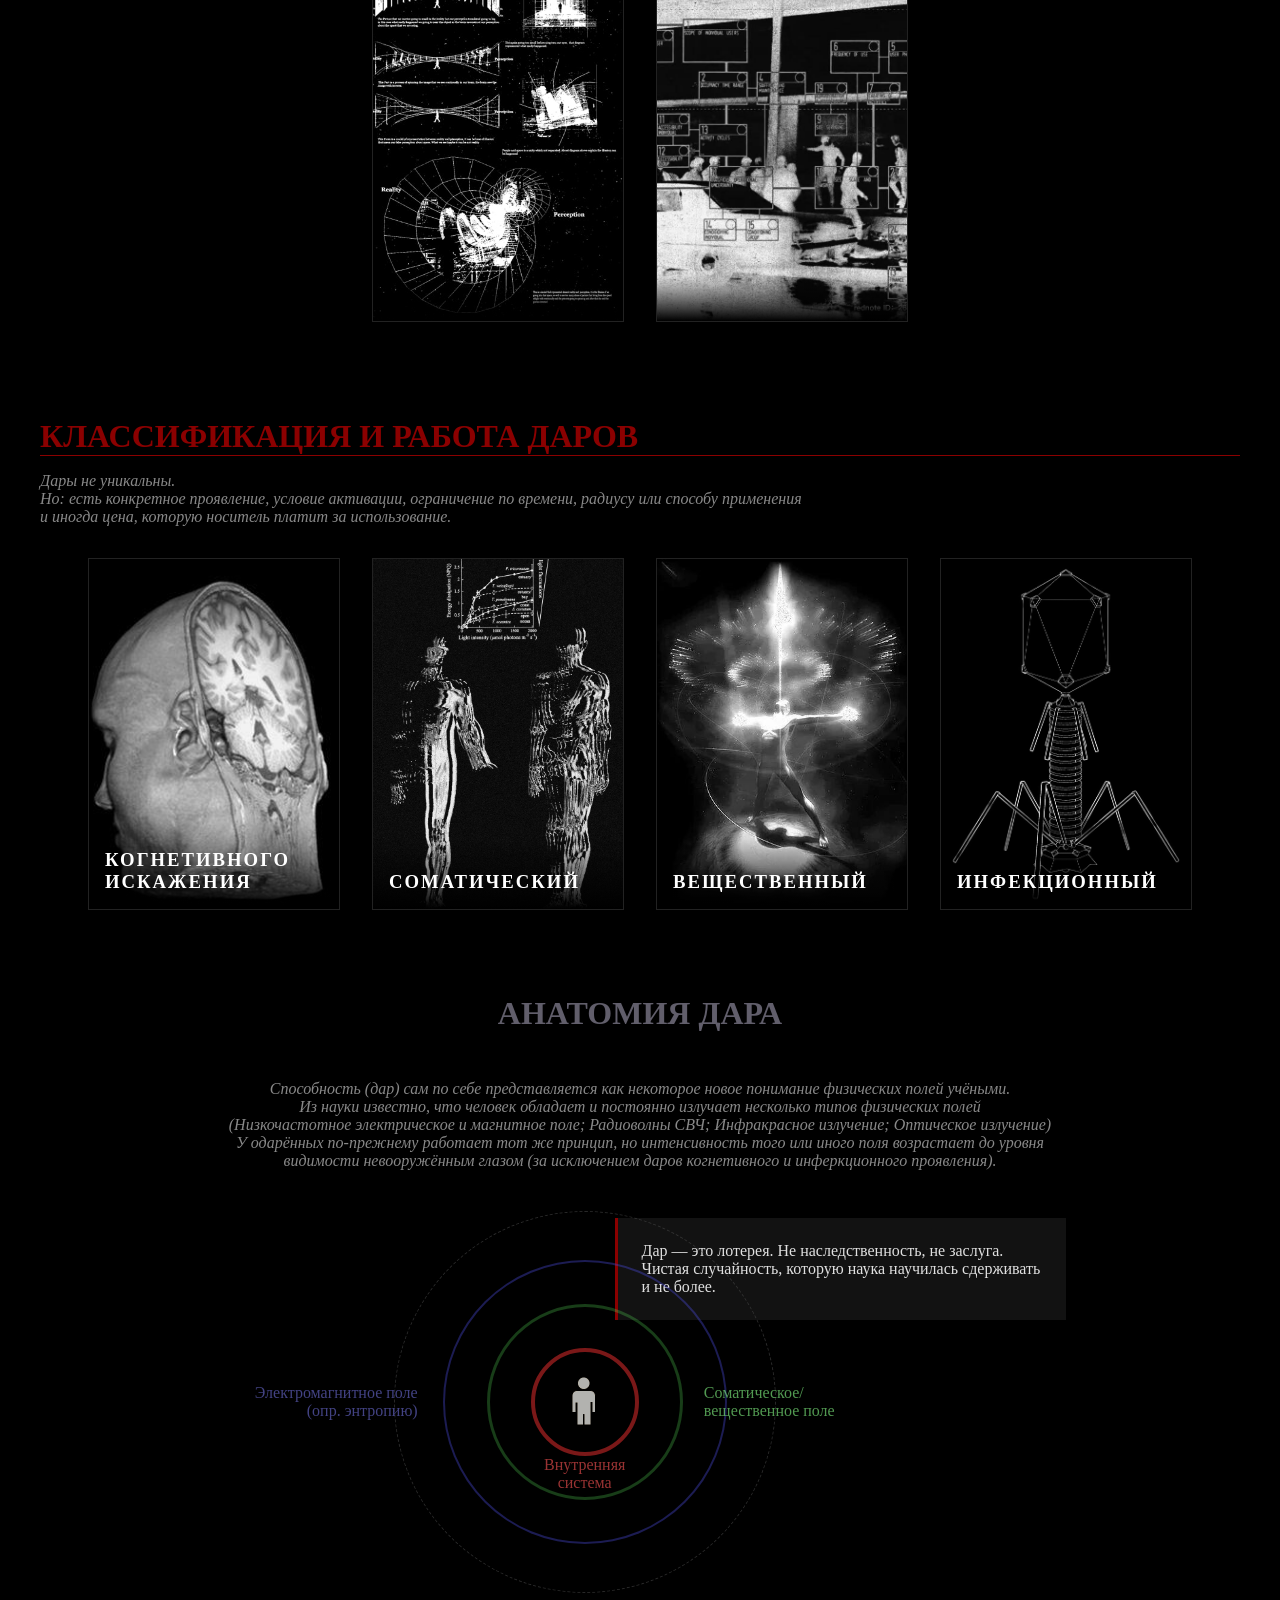
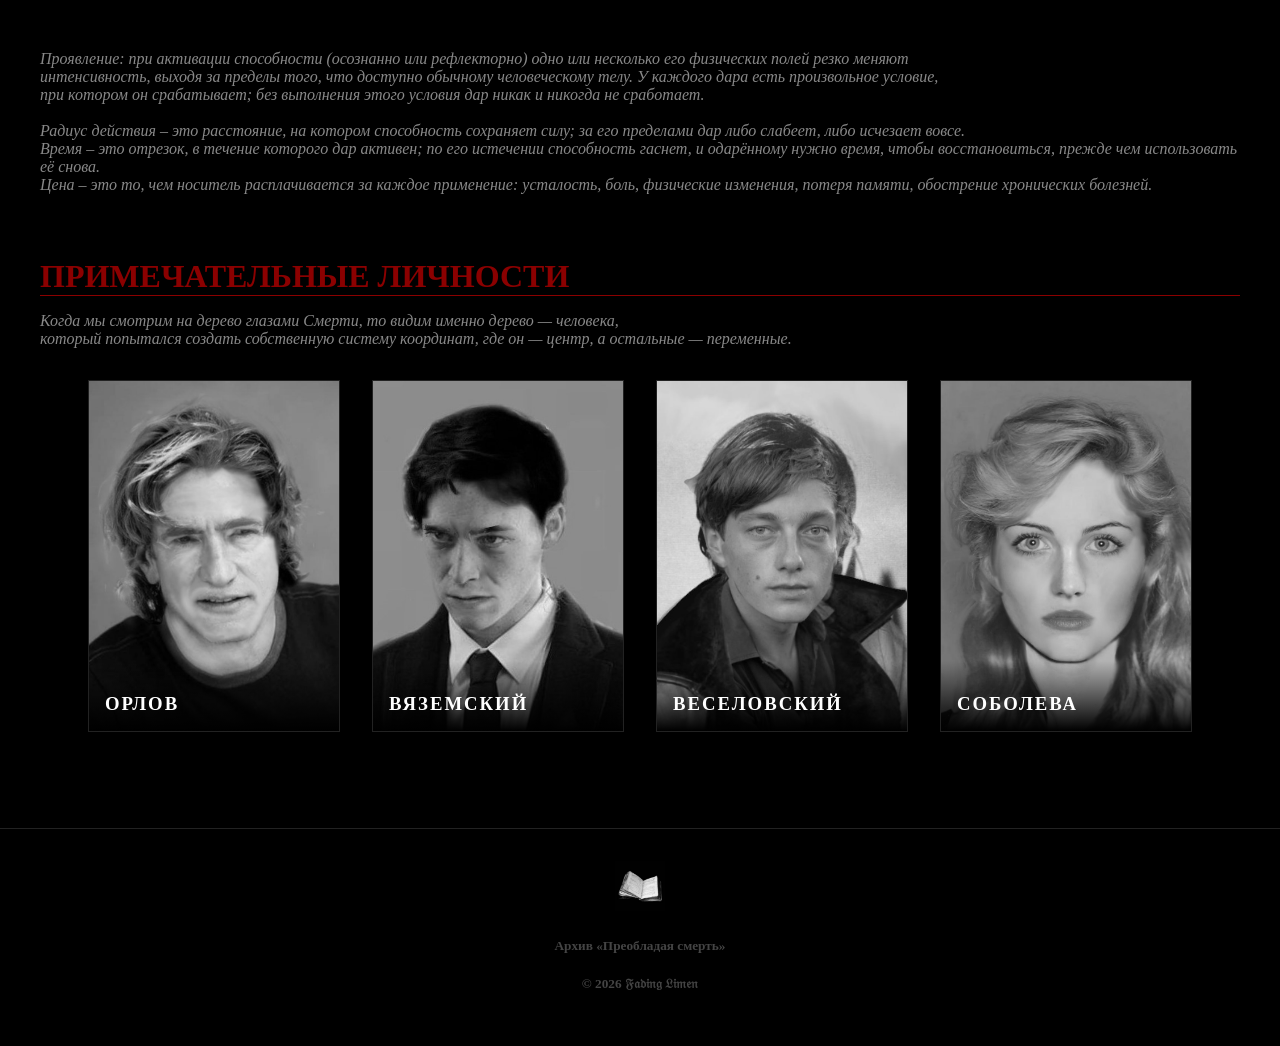
==== commit f72d0da2: "abilities" ====
--- a/index.html
+++ b/index.html
@@ -157,8 +157,8 @@
 
             <p class="lane-description">
                     Проявление: при активации способности (осознанно или рефлекторно) одно или несколько его физических полей резко
-                    меняют интенсивность, выходя за пределы того, что доступно обычному человеческому телу. У каждого дара есть 
-                    произвольное условие, при котором он срабатывает; без выполнения этого условия дар никак и никогда не сработает.
+                    меняют<br>интенсивность, выходя за пределы того, что доступно обычному человеческому телу. У каждого дара есть 
+                    произвольное условие,<br>при котором он срабатывает; без выполнения этого условия дар никак и никогда не сработает.<br>
                     <br>Радиус действия – это расстояние, на котором способность сохраняет силу; за его пределами дар либо слабеет, либо 
                     исчезает вовсе.
                     <br>Время – это отрезок, в течение которого дар активен; по его истечении способность гаснет, и одарённому нужно время, 
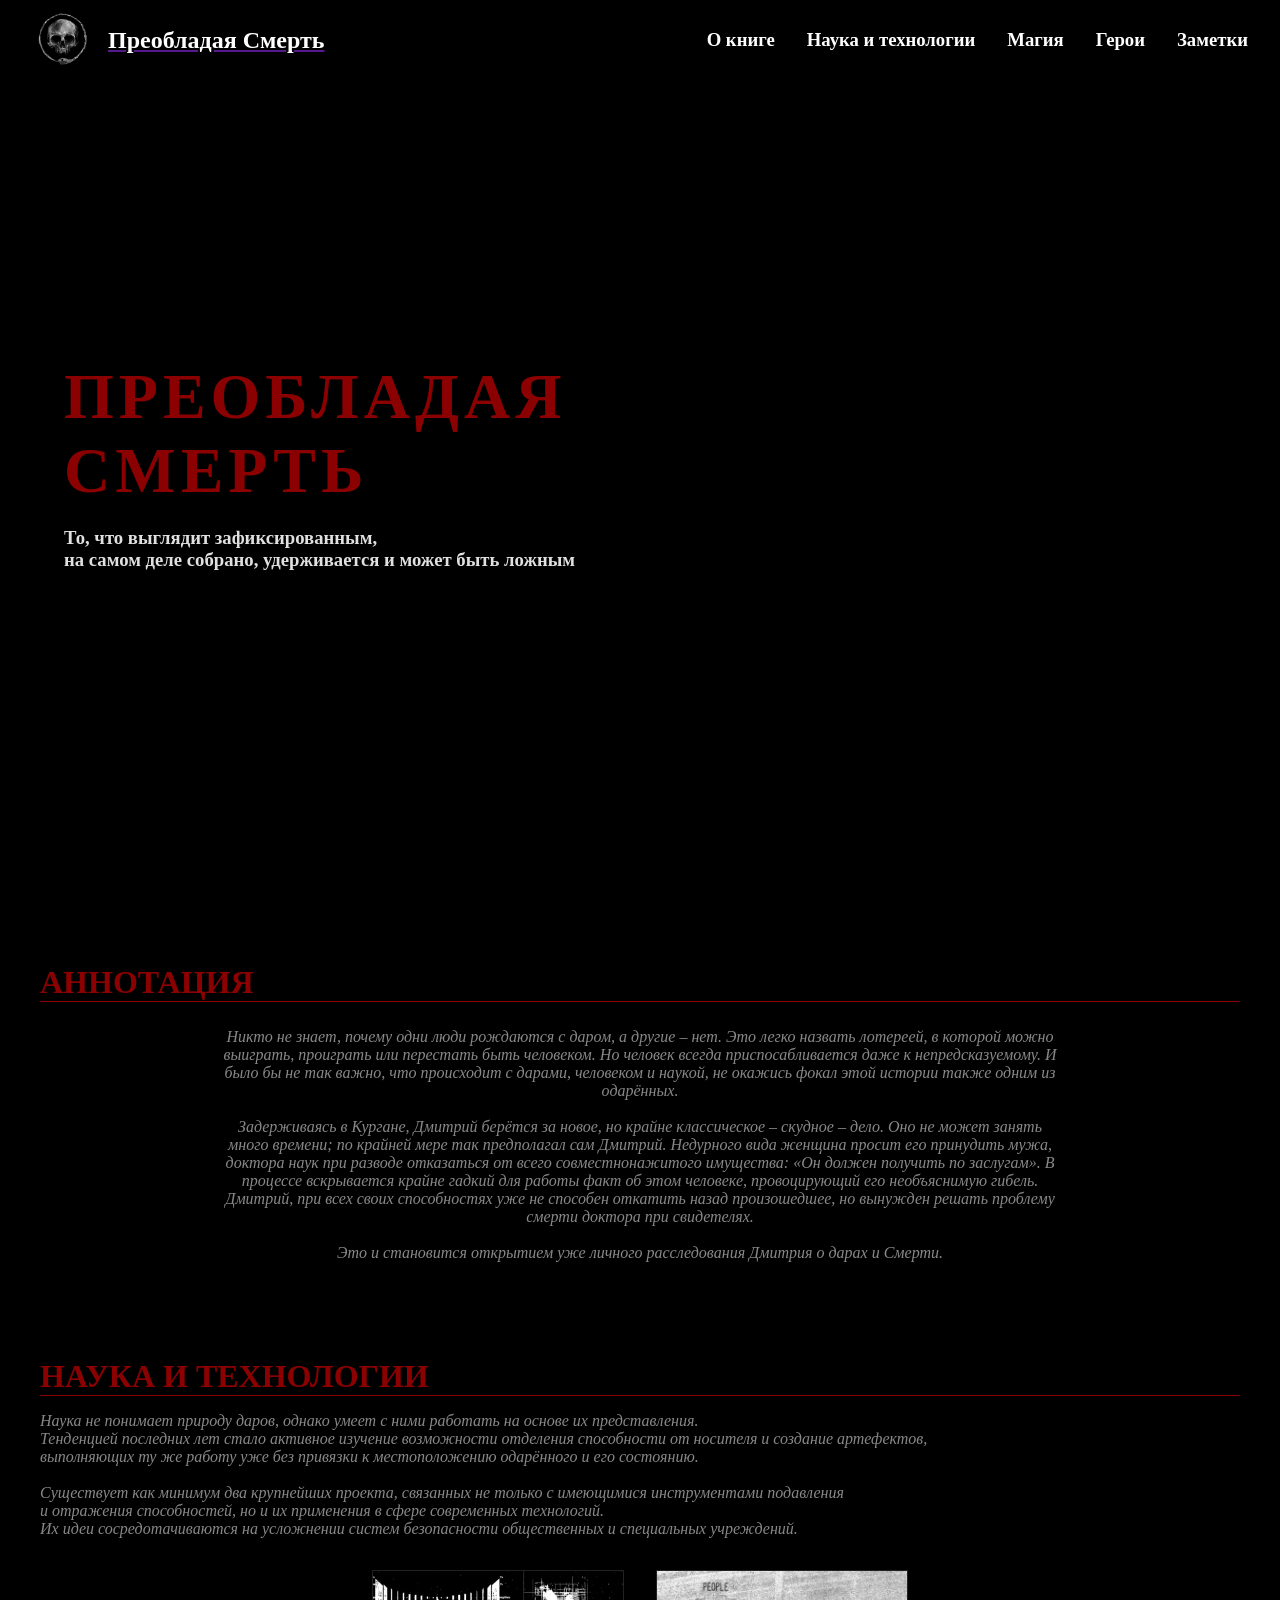
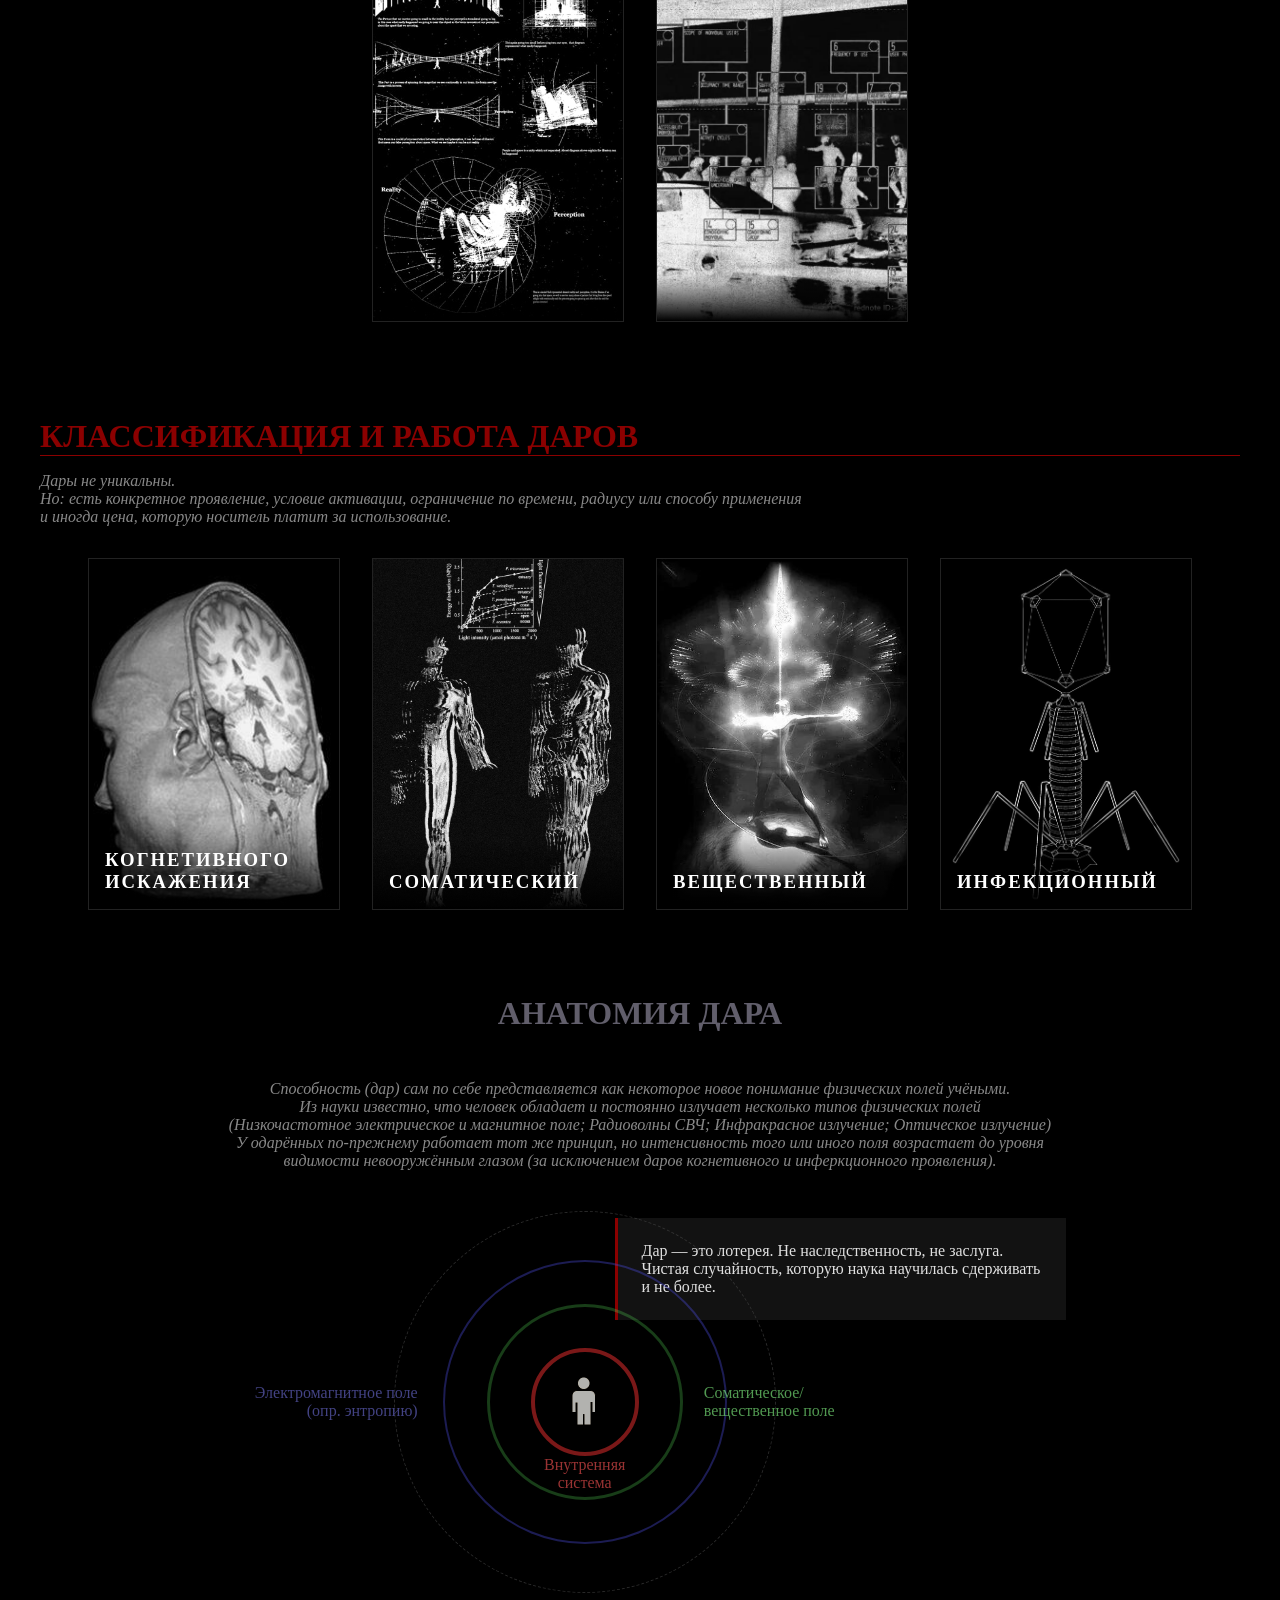
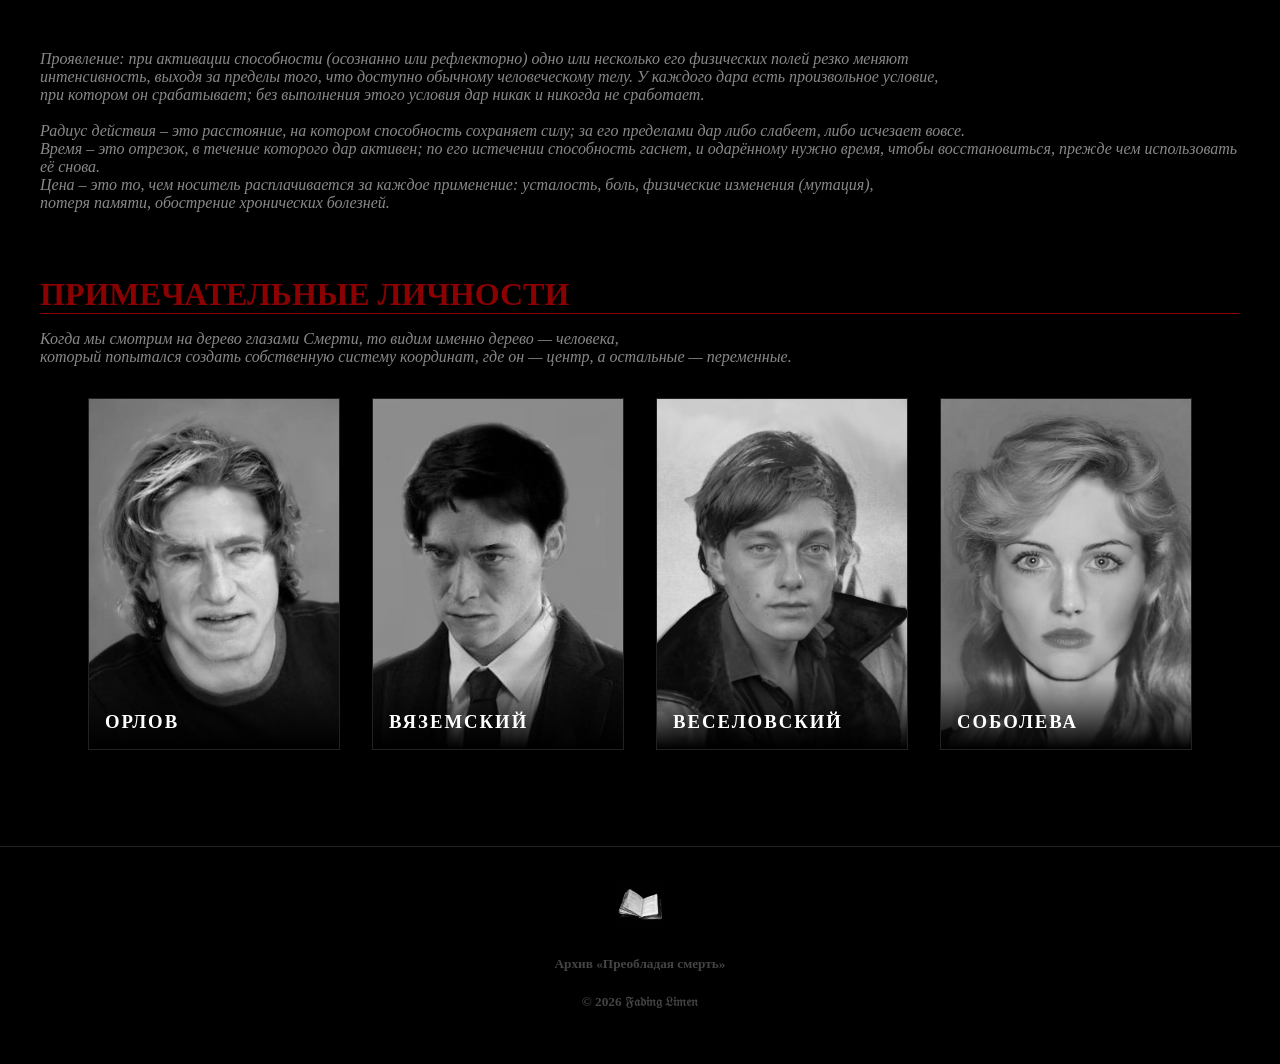
==== commit 4f395dac: "abilities end vers" ====
--- a/index.html
+++ b/index.html
@@ -163,8 +163,8 @@
                     исчезает вовсе.
                     <br>Время – это отрезок, в течение которого дар активен; по его истечении способность гаснет, и одарённому нужно время, 
                     чтобы восстановиться, прежде чем использовать её снова. 
-                    <br>Цена – это то, чем носитель расплачивается за каждое применение: усталость, боль, физические изменения, потеря памяти, 
-                    обострение хронических болезней.
+                    <br>Цена – это то, чем носитель расплачивается за каждое применение: усталость, боль, физические изменения (мутация), 
+                    <br>потеря памяти, обострение хронических болезней.
             </p>
 
             <div class="lane-block" id="cases">
